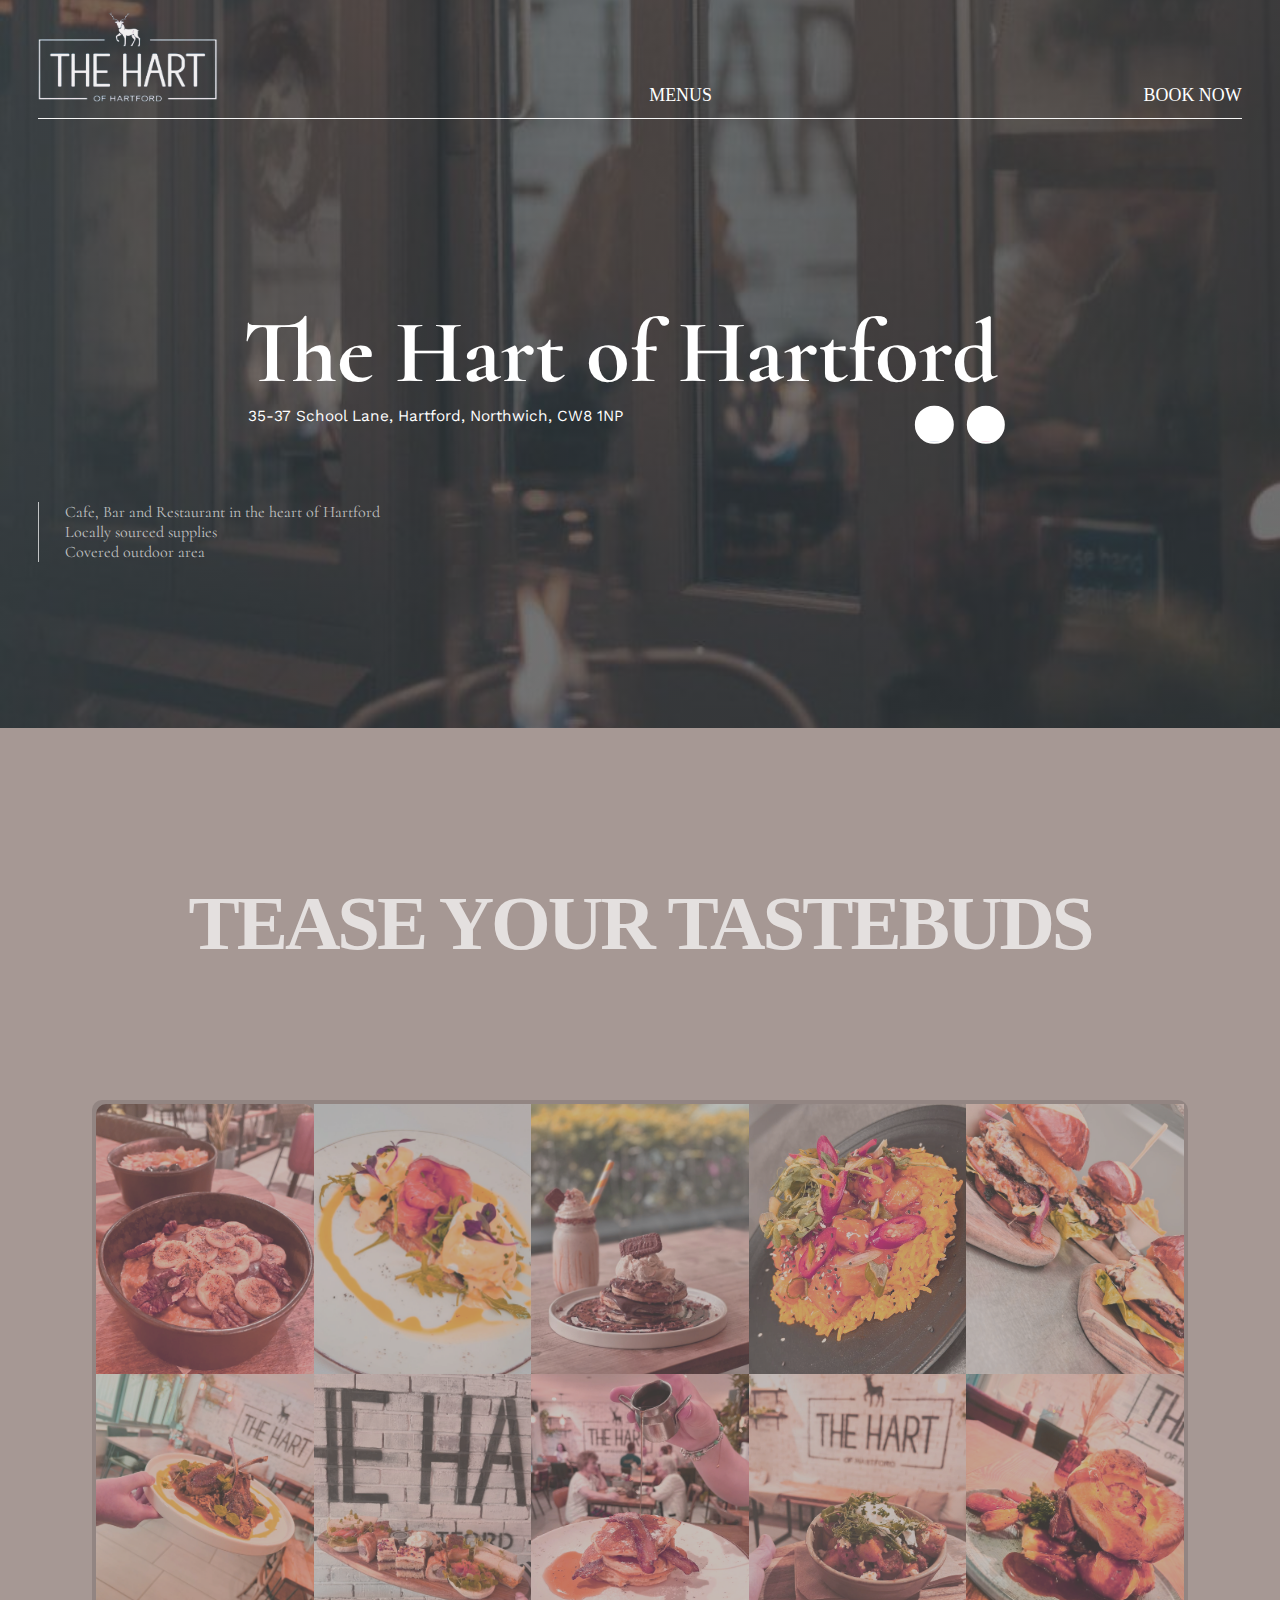
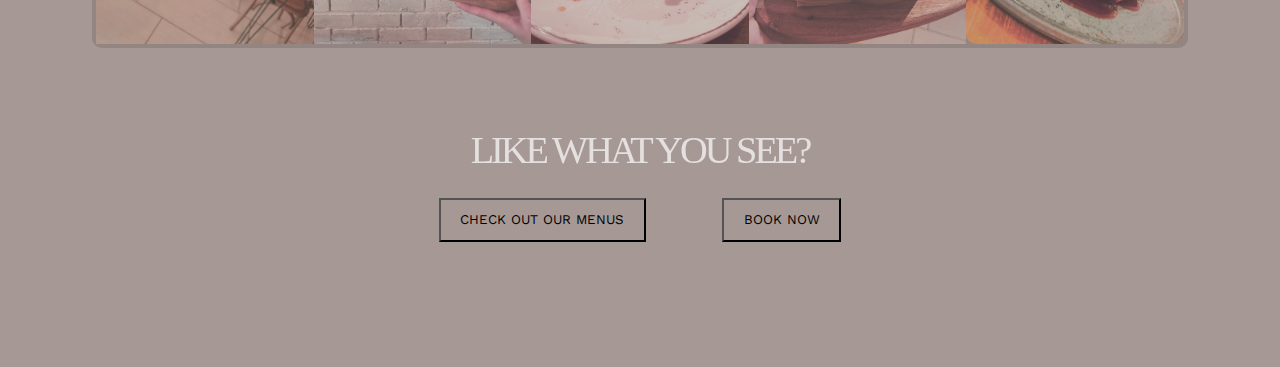
==== index.html @ 33c7c5eb "first-draft build without mobile responsiveness" ====
<!DOCTYPE html>
<html lang="en">

<head>
    <meta charset="UTF-8">
    <meta http-equiv="X-UA-Compatible" content="IE=edge">
    <meta name="viewport" content="width=device-width, initial-scale=1.0">
    <link rel="stylesheet" href="style/style.css">
    <link rel="preconnect" href="https://fonts.googleapis.com">
    <link rel="preconnect" href="https://fonts.gstatic.com" crossorigin>
    <link
        href="https://fonts.googleapis.com/css2?family=Alegreya:ital,wght@0,400;0,500;0,700;1,400&family=Cormorant:ital,wght@0,300;0,400;0,500;0,600;0,700;1,300;1,400;1,500;1,600;1,700&family=Work+Sans:ital,wght@0,100;0,200;0,300;0,400;0,500;0,600;0,700;0,800;0,900;1,100;1,200;1,300;1,400;1,500;1,600;1,700;1,800;1,900&display=swap"
        rel="stylesheet">
    <link rel="stylesheet" href="https://use.fontawesome.com/releases/v5.6.3/css/all.css"
        integrity="sha384-UHRtZLI+pbxtHCWp1t77Bi1L4ZtiqrqD80Kn4Z8NTSRyMA2Fd33n5dQ8lWUE00s/" crossorigin="anonymous">
    <title>The Hart of Hartford</title>
</head>
<body>
    <div class="hero-container">
        <div class="overlay">
            <nav class="nav-bar">
                <ul class="nav-items">
                    <li><a href="index.html"><img class="logo-img" src="./images/logo2.png" alt="logo"></a></li>
                    <li class="nav-list"><a href="menus.html">Menus</a></li>
                    <li class="nav-list"><a href="booking.html">Book Now</a></li>
                </ul>
            </nav>
            <div class="hero">
                <h1 class="hero-title">The Hart of Hartford</h1>
            </div>
            <div>
                <p class="hero-info">35-37 School Lane, Hartford, Northwich, CW8 1NP</p>
                <div class="socials-container">
                    <ul class="socials-all">
                        <li class="socials-item"><a href="https://www.facebook.com/TheHartOfHartford/"
                                target="_blank"><i class="fab fa-facebook icon"></i></a></li>
                        <li class="socials-item"><a href="https://www.instagram.com/thehartofhartford/"
                                target="_blank"><i class="fab fa-instagram icon"></i></a></li>
                    </ul>
                </div>
                <ul class="hero-description">
                    <li>Cafe, Bar and Restaurant in the heart of Hartford</li>
                    <li>Locally sourced supplies</li>
                    <li>Covered outdoor area</li>
                </ul>
            </div>
        </div>
    </div>
    <div class="gallery-container">
        <div id="gallery-heading">
            <h2>Tease your Tastebuds</h2>
        </div>
        <div class="gallery">
            <div class="gallery-images">
                <img src='./images/gallery/image1.jpeg' alt='image1'>
                <img src='./images/gallery/image2.jpeg' alt='image2'>
                <img src='./images/gallery/image3.jpeg' alt='image3'>
                <img src='./images/gallery/image4.jpeg' alt='image4'>
                <img src='./images/gallery/image5.jpeg' alt='image5'>
                <img src='./images/gallery/image6.jpeg' alt='image6'>
                <img src='./images/gallery/image7.jpeg' alt='image7'>
                <img src='./images/gallery/image8.jpeg' alt='image8'>
                <img src='./images/gallery/image9.jpeg' alt='image9'>
                <img src='./images/gallery/image10.jpeg' alt='image10'>
            </div>
        </div>
            <div class="gallery-info">
                <p>Like what you see?</p>
            </div>
            <div id="buttons">
                <a href="menus.html"><button type="button">Check out our Menus</button></a>
                <a href="booking.html"><button type="button">Book Now</button></a>
            </div>
        </div>
</body>
<script src="./scripts/app.js"></script>
</html>
---- style/style.css ----
/* font-family: 'Alegreya', serif;
font-family: 'Cormorant', serif;
font-family: 'Work Sans', sans-serif; */

* {
    box-sizing: border-box;
    margin: 0;
    padding: 0;
}

body,
html {
    height: 100%;
    background-color: rgb(146, 133, 130);
}

.hero-container {
    background: linear-gradient(rgba(57, 57, 57, 0.7), rgba(57, 57, 57, 0.7)), url('/images/background-image.jpeg');
    background-repeat: no-repeat;
    background-size: cover;
    background-position: center;
    color: white;
    padding-bottom: 7vw;
}

.logo-img {
    height: 7vw;
    width: 14vw;
}

nav {
    width: 100%;
    padding: 0 3%;
}

.nav-list a {
    text-decoration: none;
    color: white;
    font-size: 1.4vw;
}

/* .nav-list a:hover {
    color: black;
} */

.nav-items {
    display: flex;
    width: 100%;
    list-style-type: none;
    justify-content: space-between;
    align-items: flex-end;
    border-bottom: 0.8px solid rgba(255, 255, 255, 0.95);
    padding: 0.75rem 0;
    text-transform: uppercase;
}

h1 {
    font-size: 7vw;
    padding: 14vw 19vw 0 19vw;
    font-family: 'Cormorant', serif;
}

.hero-info {
    padding: 0 0 0 19.359%;
    font-family: 'Work Sans', sans-serif;
    font-size: 1.2vw;
}

.socials-all {
    display: flex;
    position: absolute;
    left: 75vw;
    transform: translate(-50%, -50%);
}

.socials-item {
    list-style: none;
}

.socials-item a {
    width: 3vw;
    height: 3vw;
    background-color: #fff;
    text-align: center;
    line-height: 3vw;
    font-size: 1.5vw;
    margin: 0 0.50vw;
    display: block;
    border-radius: 50%;
    position: relative;
    overflow: hidden;
    border: 0.2vw solid #fff;
    z-index: 1;
}

.socials-item a .icon {
    position: relative;
    color: #262626;
    transition: .5s;
    z-index: 3;
}

.socials-item a:hover .icon {
    color: #fff;
    transform: rotateY(360deg);
}

.socials-item a:before {
    content: "";
    position: absolute;
    top: 100%;
    left: 0;
    width: 100%;
    height: 100%;
    background: #f00;
    transition: .5s;
    z-index: 2;
}

.socials-item a:hover:before {
    top: 0;
}

.socials-item:nth-child(1) a:before {
    background: #3b5999;
}

.socials-item:nth-child(2) a:before {
    background: linear-gradient(45deg, #f09433 0%, #e6683c 25%, #dc2743 50%, #cc2366 75%, #bc1888 100%);
}

.hero-description {
    margin: 6vw 3vw;
    padding-left: 2vw;
    text-decoration: none;
    list-style-type: none;
    border-left: 0.8px solid rgba(255, 255, 255, 0.70);
    font-size: 1.25vw;
    color: rgba(255, 255, 255, 0.70);
    font-family: 'Cormorant', serif;
}

h3 {
    text-align: center;
    margin-top: 2rem;
}

.gallery-container {
    padding: 7rem;
    background-color: #A69894;
}

#gallery-heading {
    width: 100%;
    height: 20vh;
    display: flex;
    flex-direction: column;
    justify-content: center;
    align-items: center;
}

#gallery-heading h2 {
    font-size: 6vw;
    text-transform: uppercase;
    letter-spacing: -3px;
    transition: 700ms ease;
    margin-bottom: 0.8rem;
    color: white;
    opacity: 0.7;
    outline: none;
    text-align: center;
}

.gallery-info {
    display: flex;
    flex-direction: column;
}

.gallery-info p {
    font-size: 3vw;
    text-transform: uppercase;
    letter-spacing: -3px;
    transition: 700ms ease;
    margin-bottom: 0.8rem;
    color: white;
    opacity: 0.7;
    outline: none;
    text-align: center;
}

#gallery-heading h2:hover,
.gallery-info p:hover,
.menu-container h2:hover,
#booking-title h2:hover {
    letter-spacing: 1px;
    opacity: 1;
}

.gallery {
    display: flex;
    justify-content: center;
    align-items: center;
}

.gallery-images {
    margin: 5rem;
    display: grid;
    grid-template-rows: repeat(2, 30vh);
    grid-template-columns: repeat(5, 17vw);
    transition: all 0.3s ease(gravity);
    background-color: rgb(146, 133, 130);
    border-radius: 10px;
    padding: 0.25em;
}

.gallery-images img {
    object-fit: cover;
    width: 100%;
    height: 100%;
    left: 0;
    top: 0;
    transition: all 0.15s ease(downhill);
    position: relative;
    box-shadow: 0 0 2 0;
    opacity: 0.67;
    filter: sepia(9%) hue-rotate(327deg) brightness(95%) contrast(86%);
}

.gallery-images img:first-child {
    border-radius: 10px 10px 0 0;
}

.gallery-images img:last-child {
    border-radius: 0 0 10px 10px;
}

.gallery-images img:hover {
    opacity: 1;
    z-index: 1;
    transition: all 0.3s ease(downhill);
    filter: sepia(0%) hue-rotate(0deg);
    border-radius: 5px;
}

.gallery-info {
    text-align: center;
    display: flex;
    align-items: center;
}

#buttons {
    display: flex;
    justify-content: center;
    align-items: center;
}

#buttons button {
    margin: 1vw 3vw;
    padding: 1vw 1.5vw;
    background-color: #A69894;
    font-family: 'Work Sans', sans-serif;
    text-transform: uppercase;
    cursor: pointer;
}

#buttons button:hover {
    background-color: rgb(146, 133, 130);
    transition: all 0.3s ease(downhill);
    transform: scale(1.2);
    cursor: pointer;
}

.menu-container {
    text-align: center;
    margin: 3vw;
}

.menu-container p {
    margin-bottom: 3vw;
}

#menu-selection {
    display: flex;
    flex-direction: column;
    align-items: center;
    padding: 2vw 0 8vw 0;
}

#menu-selection a {
    display: flex;
    border-top: white solid 0.05vw;
    border-bottom: white solid 0.05vw;
    width: 30vw;
    height: 4vw;
    margin: 0 1vw;
    text-decoration: none;
    color: white;
    justify-content: center;
    align-items: center;
    font-size: 1.25vw;
    text-transform: lowercase;
}

.menu-container h2, #booking-title h2 {
    font-size: 5vw;
    text-transform: uppercase;
    letter-spacing: -3px;
    transition: 700ms ease;
    margin-bottom: 0.8rem;
    color: white;
    opacity: 0.7;
    outline: none;
    text-align: center;
}

.menu-container p, #booking-title p {
    font-family: 'Work Sans', sans-serif;
}

#menu-selection a:hover {
    background-color: white;
    opacity: 0.7;
    color: #A69894;
    transform: scale(1.1);
    text-transform: uppercase;
    transition: all 0.2s ease-in-out;
}


#booking-container {
    width: 100%;
    height: 100%;
    margin: 10vw auto auto auto;
    position: relative;
}

#booking-container iframe {
    position: absolute;
    top: 0;
    left: 0;
    bottom: 0;
    right: 0;
    width: 100%;
    height: 100%;
}

#booking-title {
    padding-top: 3vw;
    text-align: center;
}
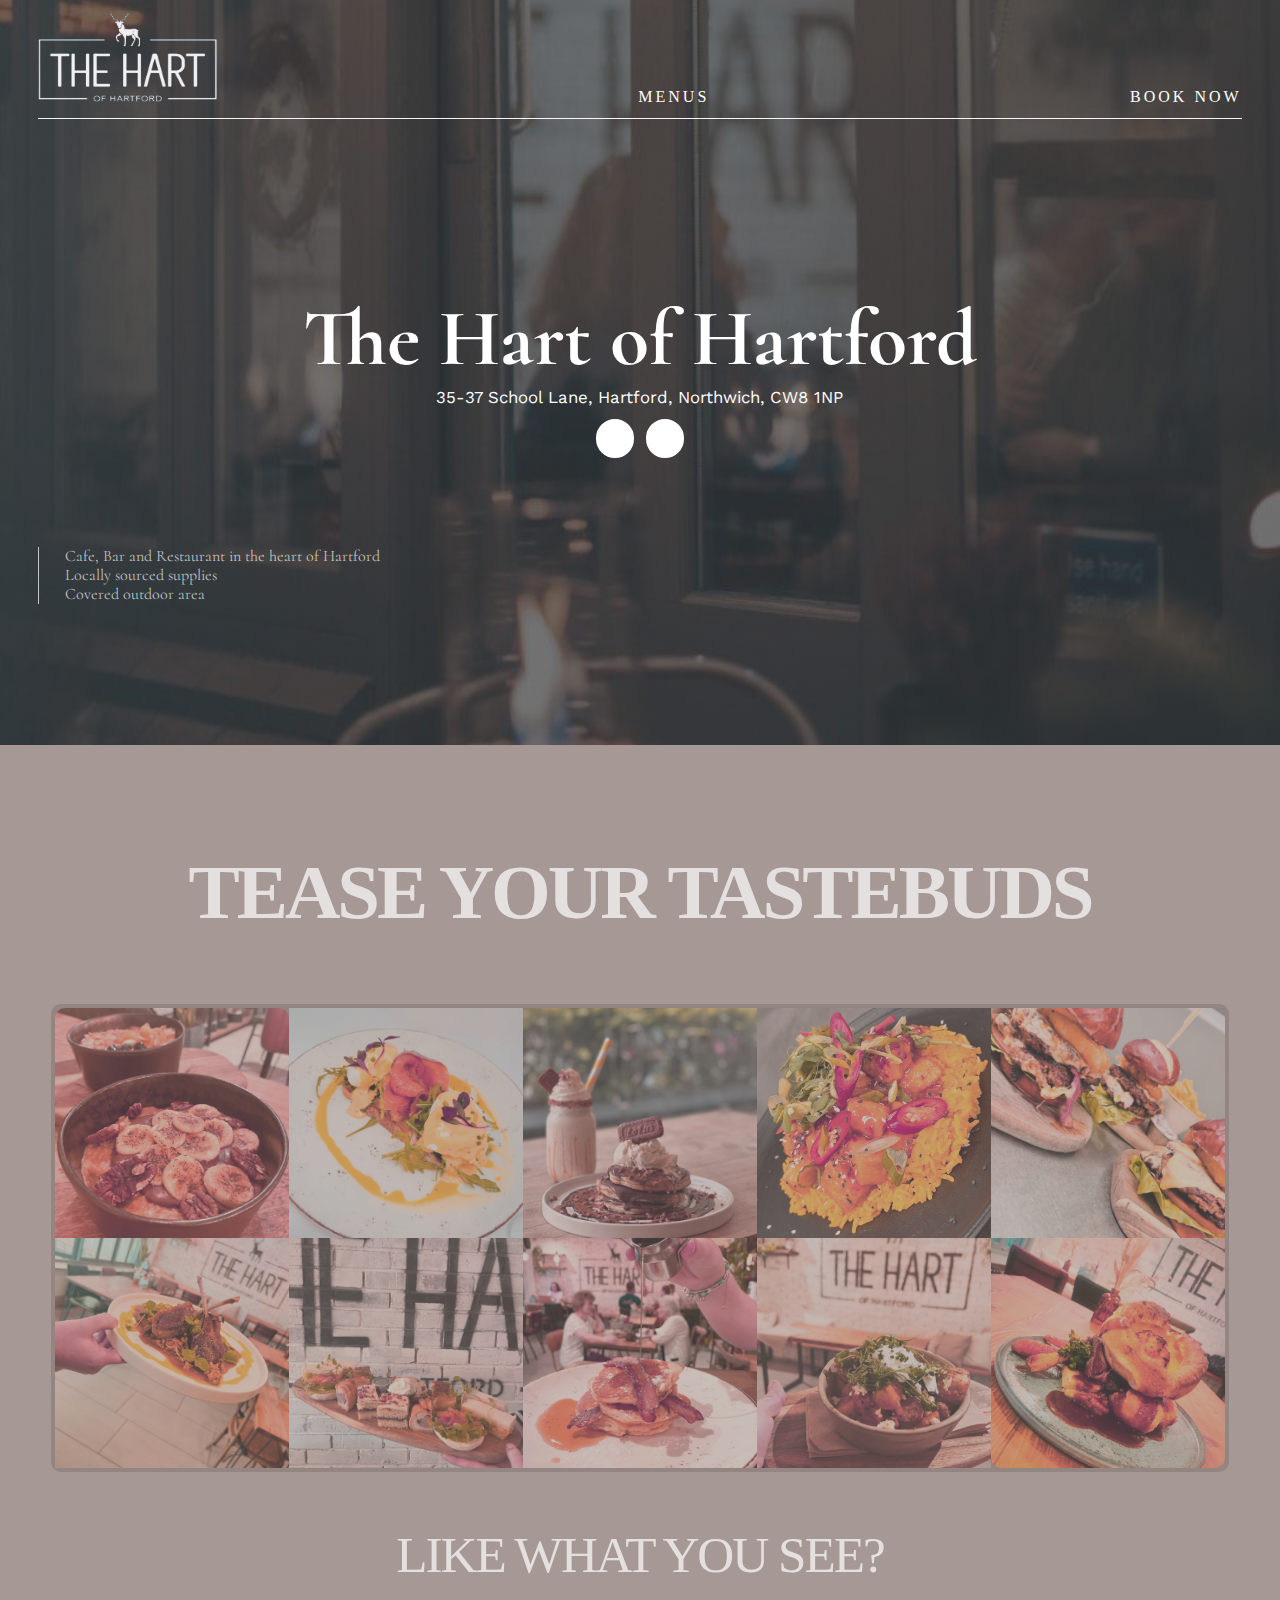
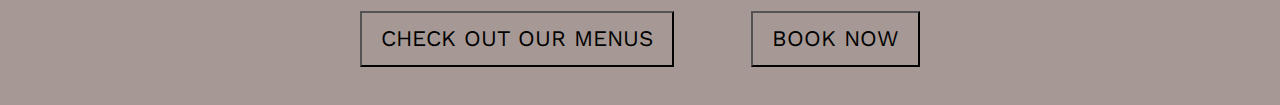
==== commit 71154a95: "first draft - no mobile responsive" ====
--- a/index.html
+++ b/index.html
@@ -27,17 +27,15 @@
             </nav>
             <div class="hero">
                 <h1 class="hero-title">The Hart of Hartford</h1>
+                <p class="hero-info">35-37 School Lane, Hartford, Northwich, CW8 1NP</p>
+                    <div class="socials-all">
+                        <a class="socials-item" href="https://www.facebook.com/TheHartOfHartford/"
+                                target="_blank"><i class="fab fa-facebook icon"></i></a>
+                        <a class="socials-item" href="https://www.instagram.com/thehartofhartford/"
+                                target="_blank"><i class="fab fa-instagram icon"></i></a>
+                    </div>
             </div>
             <div>
-                <p class="hero-info">35-37 School Lane, Hartford, Northwich, CW8 1NP</p>
-                <div class="socials-container">
-                    <ul class="socials-all">
-                        <li class="socials-item"><a href="https://www.facebook.com/TheHartOfHartford/"
-                                target="_blank"><i class="fab fa-facebook icon"></i></a></li>
-                        <li class="socials-item"><a href="https://www.instagram.com/thehartofhartford/"
-                                target="_blank"><i class="fab fa-instagram icon"></i></a></li>
-                    </ul>
-                </div>
                 <ul class="hero-description">
                     <li>Cafe, Bar and Restaurant in the heart of Hartford</li>
                     <li>Locally sourced supplies</li>
--- a/style/style.css
+++ b/style/style.css
@@ -6,6 +6,7 @@
     box-sizing: border-box;
     margin: 0;
     padding: 0;
+    line-height: 1.2;
 }
 
 body,
@@ -20,7 +21,10 @@
     background-size: cover;
     background-position: center;
     color: white;
-    padding-bottom: 7vw;
+    padding-bottom: 5%;
+    width: 100%;
+    min-height: 60%;
+    justify-content: center;
 }
 
 .logo-img {
@@ -36,12 +40,9 @@
 .nav-list a {
     text-decoration: none;
     color: white;
-    font-size: 1.4vw;
-}
-
-/* .nav-list a:hover {
-    color: black;
-} */
+    font-size: 100%;
+    letter-spacing: 3px;
+}
 
 .nav-items {
     display: flex;
@@ -54,58 +55,65 @@
     text-transform: uppercase;
 }
 
+.nav-list a:hover {
+	color: #CCC;
+	box-shadow: 0 2px 0 0 currentcolor;
+    transition: all .25s ease;
+}
+
 h1 {
-    font-size: 7vw;
-    padding: 14vw 19vw 0 19vw;
+    font-size: 500%;
+    text-align: center;
+    padding: 14% 5% 0 5%;
     font-family: 'Cormorant', serif;
 }
 
+.hero{
+    margin: 0 auto;
+    width: 96%;
+}
+
 .hero-info {
-    padding: 0 0 0 19.359%;
     font-family: 'Work Sans', sans-serif;
-    font-size: 1.2vw;
+    font-size: 105%;
+    text-align: center;
 }
 
 .socials-all {
     display: flex;
-    position: absolute;
-    left: 75vw;
-    transform: translate(-50%, -50%);
+    justify-content: center;
+    /* margin: 1% 10%; */
 }
 
 .socials-item {
-    list-style: none;
-}
-
-.socials-item a {
     width: 3vw;
     height: 3vw;
     background-color: #fff;
     text-align: center;
     line-height: 3vw;
     font-size: 1.5vw;
-    margin: 0 0.50vw;
-    display: block;
+    margin: 1% 0.45%;
     border-radius: 50%;
     position: relative;
     overflow: hidden;
     border: 0.2vw solid #fff;
     z-index: 1;
-}
-
-.socials-item a .icon {
+    /* translate: 690% -100%; */
+}
+
+.socials-item .icon {
     position: relative;
     color: #262626;
     transition: .5s;
-    z-index: 3;
-}
-
-.socials-item a:hover .icon {
+    z-index: 2;
+}
+
+.socials-item:hover .icon {
     color: #fff;
     transform: rotateY(360deg);
 }
 
-.socials-item a:before {
+.socials-item:before {
     content: "";
     position: absolute;
     top: 100%;
@@ -117,15 +125,15 @@
     z-index: 2;
 }
 
-.socials-item a:hover:before {
+.socials-item:hover:before {
     top: 0;
 }
 
-.socials-item:nth-child(1) a:before {
+.socials-item:nth-child(1):before {
     background: #3b5999;
 }
 
-.socials-item:nth-child(2) a:before {
+.socials-item:nth-child(2):before {
     background: linear-gradient(45deg, #f09433 0%, #e6683c 25%, #dc2743 50%, #cc2366 75%, #bc1888 100%);
 }
 
@@ -146,13 +154,12 @@
 }
 
 .gallery-container {
-    padding: 7rem;
+    padding: 8% 0 0 0;
     background-color: #A69894;
 }
 
 #gallery-heading {
     width: 100%;
-    height: 20vh;
     display: flex;
     flex-direction: column;
     justify-content: center;
@@ -177,9 +184,9 @@
 }
 
 .gallery-info p {
-    font-size: 3vw;
-    text-transform: uppercase;
-    letter-spacing: -3px;
+    font-size: 4vw;
+    text-transform: uppercase;
+    letter-spacing: -2px;
     transition: 700ms ease;
     margin-bottom: 0.8rem;
     color: white;
@@ -196,17 +203,11 @@
     opacity: 1;
 }
 
-.gallery {
-    display: flex;
-    justify-content: center;
-    align-items: center;
-}
-
 .gallery-images {
-    margin: 5rem;
+    margin: 4%;
     display: grid;
-    grid-template-rows: repeat(2, 30vh);
-    grid-template-columns: repeat(5, 17vw);
+    grid-template-rows: repeat(2, 18vw);
+    grid-template-columns: repeat(5, 20%);
     transition: all 0.3s ease(gravity);
     background-color: rgb(146, 133, 130);
     border-radius: 10px;
@@ -255,8 +256,9 @@
 }
 
 #buttons button {
-    margin: 1vw 3vw;
+    margin: 1vw 3vw 3vw 3vw;
     padding: 1vw 1.5vw;
+    font-size: 1.75vw;
     background-color: #A69894;
     font-family: 'Work Sans', sans-serif;
     text-transform: uppercase;
@@ -270,6 +272,18 @@
     cursor: pointer;
 }
 
+@media only screen and (max-width: 600px) {
+    h1 {
+        font-size: 390%;
+    }
+    .hero-info {
+        font-size: 70%;
+    }
+    .hero-description {
+        font-size: 2vw;
+    }
+}
+
 .menu-container {
     text-align: center;
     margin: 3vw;
@@ -290,14 +304,14 @@
     display: flex;
     border-top: white solid 0.05vw;
     border-bottom: white solid 0.05vw;
-    width: 30vw;
-    height: 4vw;
+    width: 500px;
+    height: 50px;
     margin: 0 1vw;
     text-decoration: none;
     color: white;
     justify-content: center;
     align-items: center;
-    font-size: 1.25vw;
+    font-size: 20px;
     text-transform: lowercase;
 }
 
@@ -315,22 +329,41 @@
 
 .menu-container p, #booking-title p {
     font-family: 'Work Sans', sans-serif;
+    font-size: 1.2vw;
+}
+
+@media only screen and (max-width: 800px) {
+    #menu-selection a {
+        width: 400px;
+        height: 40px;
+        font-size: 16px;
+    }
+    .menu-container h2 {
+        font-size: 6vw;
+        margin: 10% 0 5% 0;
+    }
+    .menu-container p {
+        font-size: 2vw;
+    }
 }
 
 #menu-selection a:hover {
     background-color: white;
     opacity: 0.7;
     color: #A69894;
+    border-top: #A69894 solid 0.05vw;
+    border-bottom: #A69894 solid 0.05vw;
     transform: scale(1.1);
     text-transform: uppercase;
     transition: all 0.2s ease-in-out;
+    margin: 2px;
 }
 
 
 #booking-container {
     width: 100%;
     height: 100%;
-    margin: 10vw auto auto auto;
+    margin: 6vw auto auto auto;
     position: relative;
 }
 
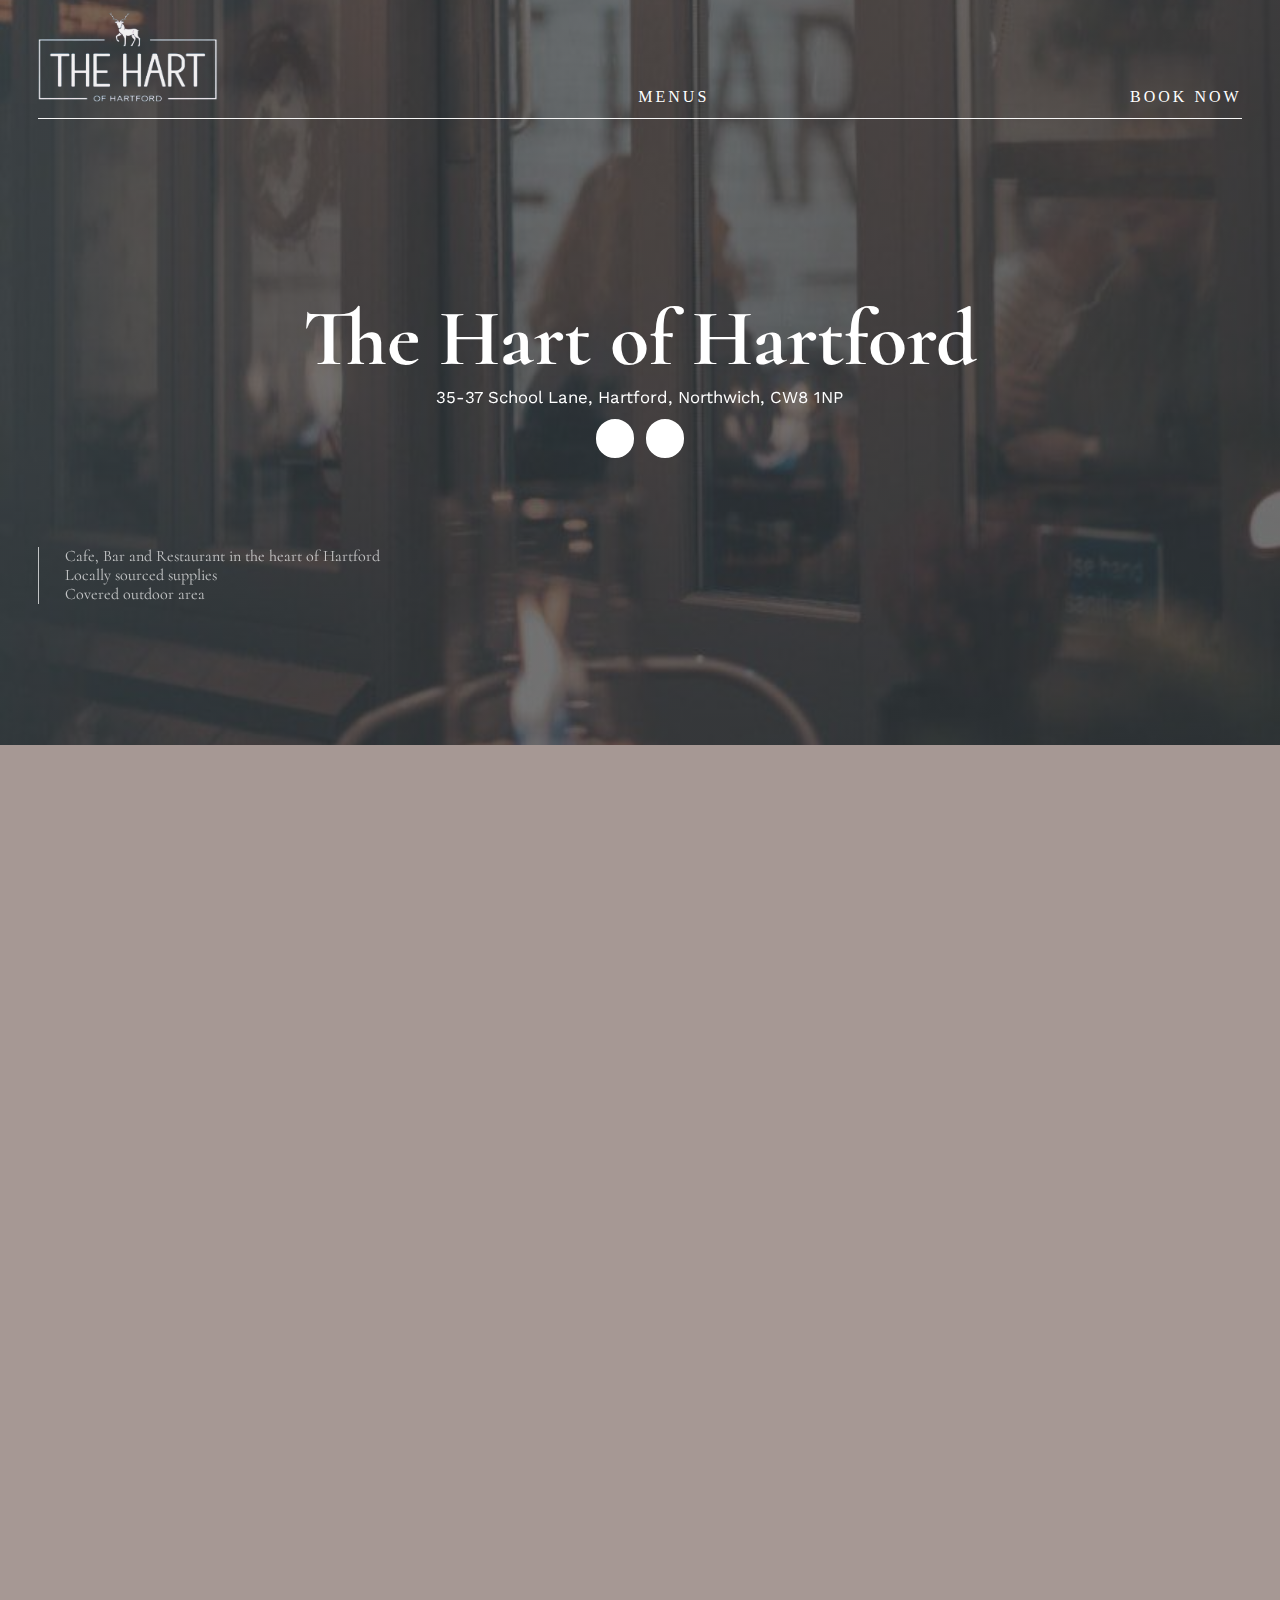
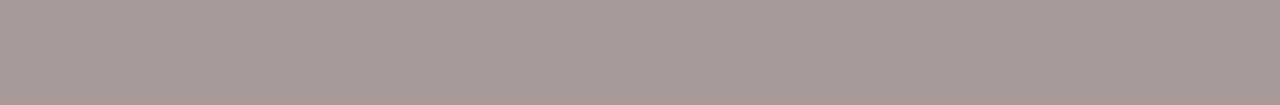
==== commit 6bfaa03e: "added scroll animations to website" ====
--- a/index.html
+++ b/index.html
@@ -6,6 +6,7 @@
     <meta http-equiv="X-UA-Compatible" content="IE=edge">
     <meta name="viewport" content="width=device-width, initial-scale=1.0">
     <link rel="stylesheet" href="style/style.css">
+    <script src="./scripts/app.js" defer></script>
     <link rel="preconnect" href="https://fonts.googleapis.com">
     <link rel="preconnect" href="https://fonts.gstatic.com" crossorigin>
     <link
@@ -26,17 +27,17 @@
                 </ul>
             </nav>
             <div class="hero">
-                <h1 class="hero-title">The Hart of Hartford</h1>
-                <p class="hero-info">35-37 School Lane, Hartford, Northwich, CW8 1NP</p>
+                <h1 class="hero-title animation">The Hart of Hartford</h1>
+                <p class="hero-info animation">35-37 School Lane, Hartford, Northwich, CW8 1NP</p>
                     <div class="socials-all">
-                        <a class="socials-item" href="https://www.facebook.com/TheHartOfHartford/"
+                        <a class="socials-item animation" href="https://www.facebook.com/TheHartOfHartford/"
                                 target="_blank"><i class="fab fa-facebook icon"></i></a>
-                        <a class="socials-item" href="https://www.instagram.com/thehartofhartford/"
+                        <a class="socials-item animation" href="https://www.instagram.com/thehartofhartford/"
                                 target="_blank"><i class="fab fa-instagram icon"></i></a>
                     </div>
             </div>
             <div>
-                <ul class="hero-description">
+                <ul class="hero-description animation">
                     <li>Cafe, Bar and Restaurant in the heart of Hartford</li>
                     <li>Locally sourced supplies</li>
                     <li>Covered outdoor area</li>
@@ -45,11 +46,11 @@
         </div>
     </div>
     <div class="gallery-container">
-        <div id="gallery-heading">
+        <div id="gallery-heading" class="animation">
             <h2>Tease your Tastebuds</h2>
         </div>
         <div class="gallery">
-            <div class="gallery-images">
+            <div class="gallery-images animation">
                 <img src='./images/gallery/image1.jpeg' alt='image1'>
                 <img src='./images/gallery/image2.jpeg' alt='image2'>
                 <img src='./images/gallery/image3.jpeg' alt='image3'>
@@ -62,14 +63,13 @@
                 <img src='./images/gallery/image10.jpeg' alt='image10'>
             </div>
         </div>
-            <div class="gallery-info">
+            <div class="gallery-info animation">
                 <p>Like what you see?</p>
             </div>
-            <div id="buttons">
+            <div id="buttons" class="animation">
                 <a href="menus.html"><button type="button">Check out our Menus</button></a>
                 <a href="booking.html"><button type="button">Book Now</button></a>
             </div>
         </div>
 </body>
-<script src="./scripts/app.js"></script>
 </html>--- a/style/style.css
+++ b/style/style.css
@@ -16,7 +16,7 @@
 }
 
 .hero-container {
-    background: linear-gradient(rgba(57, 57, 57, 0.7), rgba(57, 57, 57, 0.7)), url('/images/background-image.jpeg');
+    background: linear-gradient(rgba(57, 57, 57, 0.7), rgba(57, 57, 57, 0.7)), url('../images/background-image.jpeg');
     background-repeat: no-repeat;
     background-size: cover;
     background-position: center;
@@ -255,7 +255,7 @@
     align-items: center;
 }
 
-#buttons button {
+button {
     margin: 1vw 3vw 3vw 3vw;
     padding: 1vw 1.5vw;
     font-size: 1.75vw;
@@ -265,7 +265,7 @@
     cursor: pointer;
 }
 
-#buttons button:hover {
+button:hover {
     background-color: rgb(146, 133, 130);
     transition: all 0.3s ease(downhill);
     transform: scale(1.2);
@@ -380,4 +380,24 @@
 #booking-title {
     padding-top: 3vw;
     text-align: center;
+}
+
+.animation {
+    opacity: 0;
+    transform: translateX(-300px);
+    transition: all 0.4s ease-out;
+    transition-delay: 0.4s;
+    filter: blur(5px);
+}
+
+.scroll-animation {
+    opacity: 1;
+    transform: translateX(0);
+    filter: blur(0);
+}
+
+@media(prefers-reduced-motion) {
+    .animation {
+        transition: none;
+    }
 }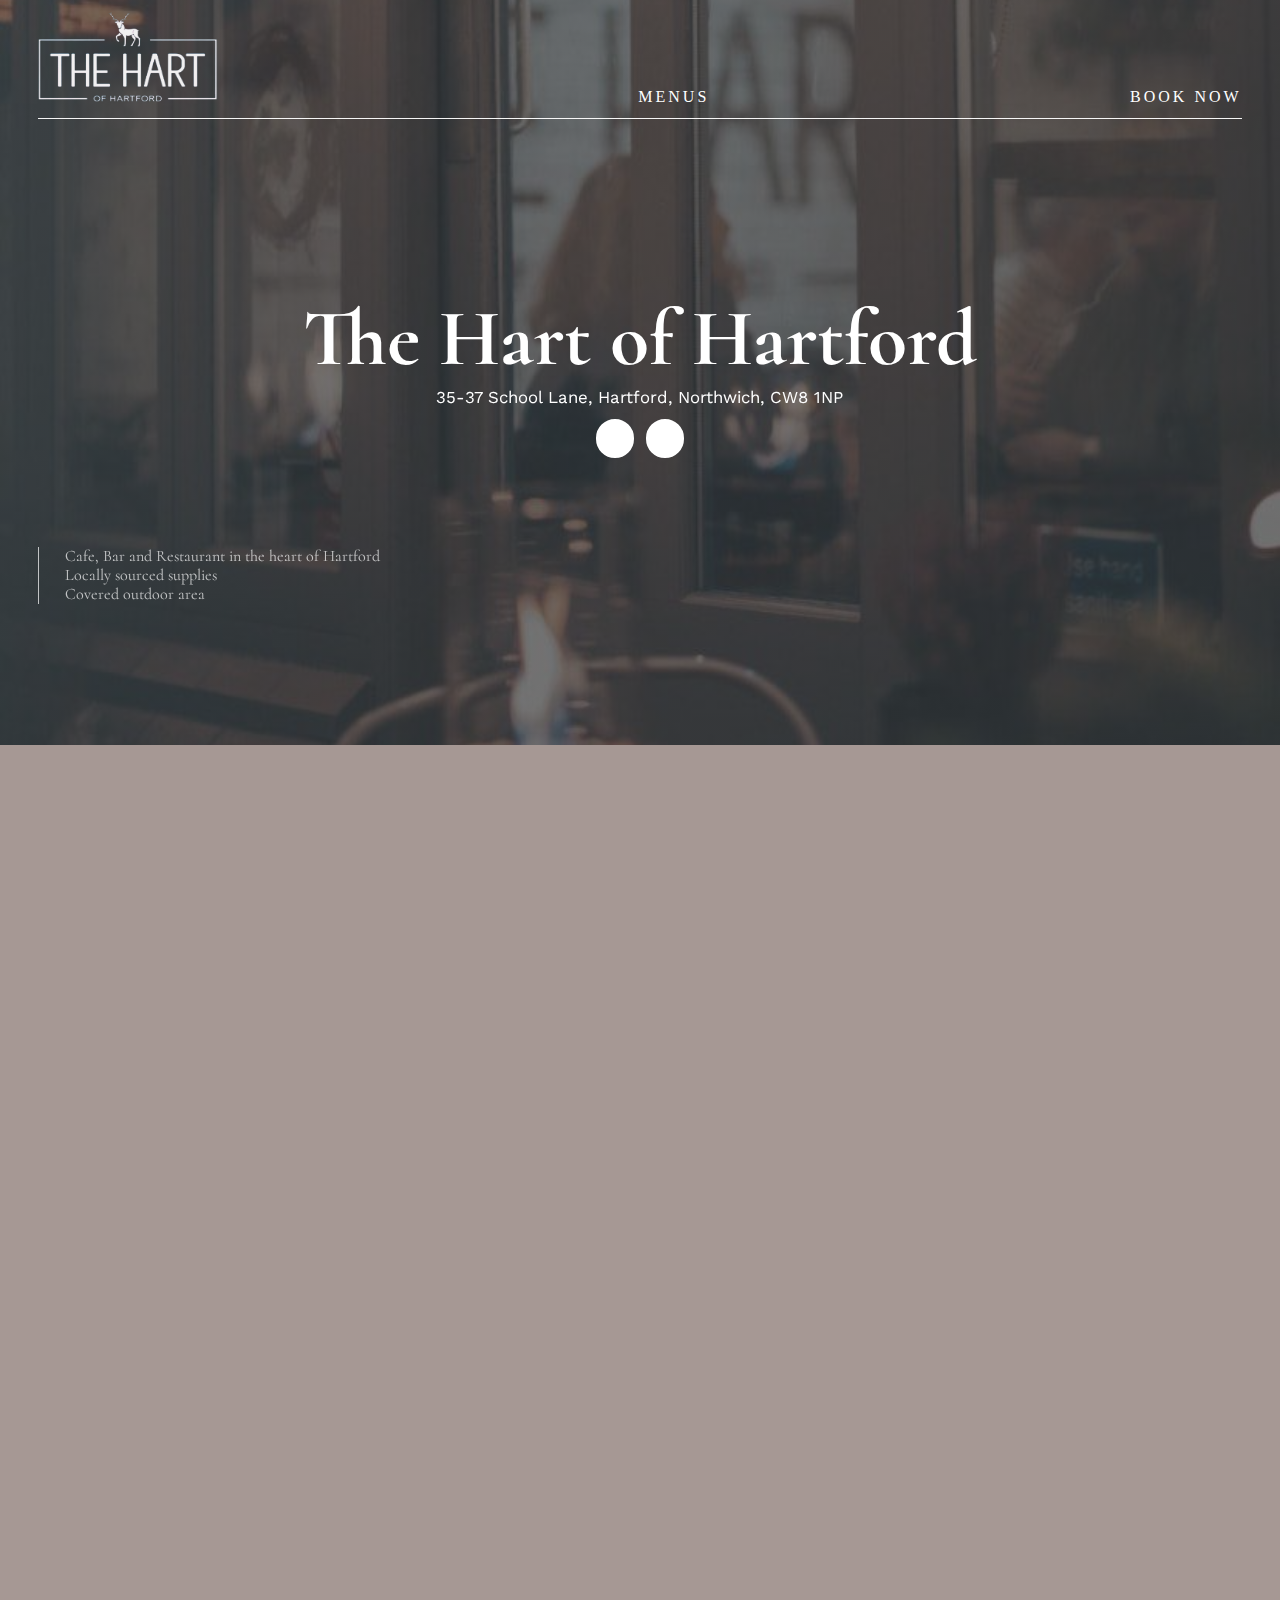
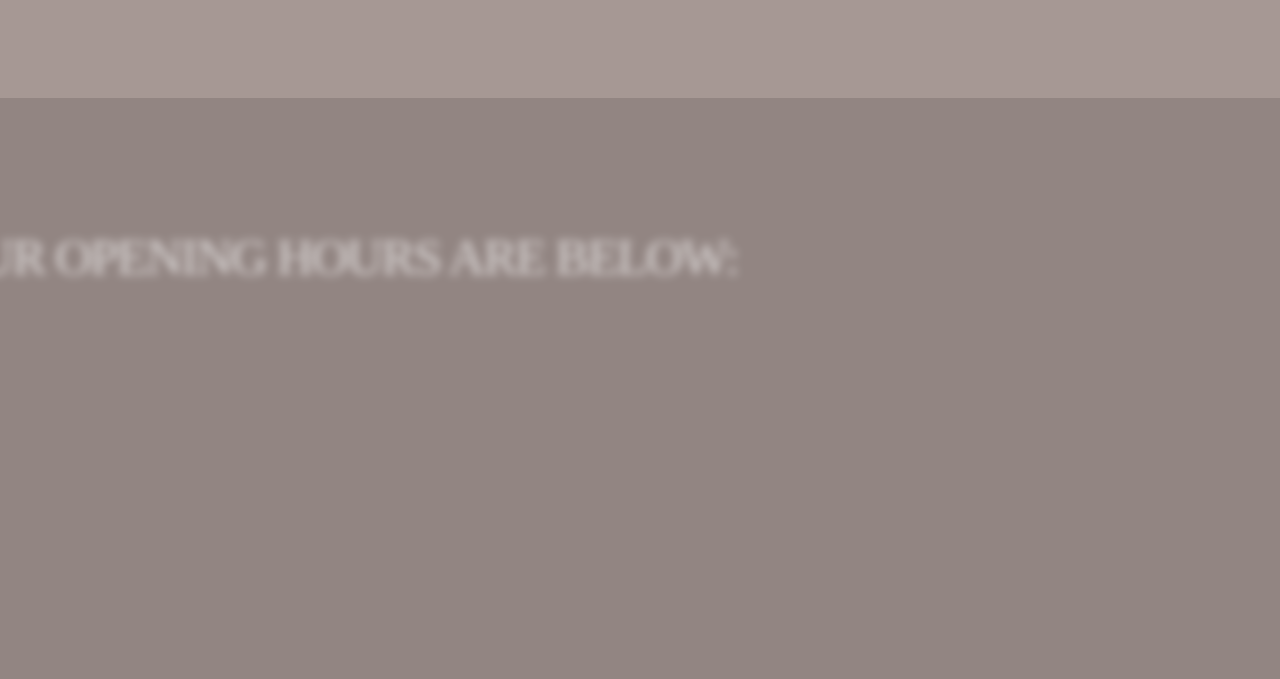
==== commit 10f169a4: "added comments to code" ====
--- a/index.html
+++ b/index.html
@@ -19,20 +19,22 @@
 <body>
     <div class="hero-container">
         <div class="overlay">
+        <!-- Navigation Bar -->
             <nav class="nav-bar">
                 <ul class="nav-items">
                     <li><a href="index.html"><img class="logo-img" src="./images/logo2.png" alt="logo"></a></li>
                     <li class="nav-list"><a href="menus.html">Menus</a></li>
                     <li class="nav-list"><a href="booking.html">Book Now</a></li>
                 </ul>
+            <!-- Hero Section -->
             </nav>
-            <div class="hero">
-                <h1 class="hero-title animation">The Hart of Hartford</h1>
-                <p class="hero-info animation">35-37 School Lane, Hartford, Northwich, CW8 1NP</p>
+            <div class="hero animation">
+                <h1 class="hero-title">The Hart of Hartford</h1>
+                <p class="hero-info">35-37 School Lane, Hartford, Northwich, CW8 1NP</p>
                     <div class="socials-all">
-                        <a class="socials-item animation" href="https://www.facebook.com/TheHartOfHartford/"
+                        <a class="socials-item" href="https://www.facebook.com/TheHartOfHartford/"
                                 target="_blank"><i class="fab fa-facebook icon"></i></a>
-                        <a class="socials-item animation" href="https://www.instagram.com/thehartofhartford/"
+                        <a class="socials-item" href="https://www.instagram.com/thehartofhartford/"
                                 target="_blank"><i class="fab fa-instagram icon"></i></a>
                     </div>
             </div>
@@ -45,6 +47,7 @@
             </div>
         </div>
     </div>
+    <!-- Gallery Section -->
     <div class="gallery-container">
         <div id="gallery-heading" class="animation">
             <h2>Tease your Tastebuds</h2>
@@ -71,5 +74,20 @@
                 <a href="booking.html"><button type="button">Book Now</button></a>
             </div>
         </div>
+        <!-- Opening Hours Section -->
+        <div class="opening-hours-container">
+            <div class="opening-hours-info">
+                <p class="animation">Our Opening Hours are below:</p>
+                <ul>
+                    <li class="opening-hours animation">Monday - 9am - 5pm</li>
+                    <li class="opening-hours animation">Tuesday - CLOSED</li>
+                    <li class="opening-hours animation">Wednesday - 9am - 5pm</li>
+                    <li class="opening-hours animation">Thursday - 9am - 11pm</li>
+                    <li class="opening-hours animation">Friday - 9am - 11pm</li>
+                    <li class="opening-hours animation">Saturday - 9am - 11pm</li>
+                    <li class="opening-hours animation">Sunday - 9am - 6pm</li>
+                </ul>
+            </div>
+        </div>
 </body>
 </html>--- a/style/style.css
+++ b/style/style.css
@@ -1,7 +1,3 @@
-/* font-family: 'Alegreya', serif;
-font-family: 'Cormorant', serif;
-font-family: 'Work Sans', sans-serif; */
-
 * {
     box-sizing: border-box;
     margin: 0;
@@ -15,6 +11,44 @@
     background-color: rgb(146, 133, 130);
 }
 
+/* Styles the Nav section */
+
+.logo-img {
+    height: 7vw;
+    width: 14vw;
+}
+
+nav {
+    width: 100%;
+    padding: 0 3%;
+}
+
+.nav-list a {
+    text-decoration: none;
+    color: white;
+    font-size: 100%;
+    letter-spacing: 3px;
+}
+
+.nav-items {
+    display: flex;
+    width: 100%;
+    list-style-type: none;
+    justify-content: space-between;
+    align-items: flex-end;
+    border-bottom: 0.8px solid rgba(255, 255, 255, 0.95);
+    padding: 0.75rem 0;
+    text-transform: uppercase;
+}
+
+.nav-list a:hover {
+    color: #CCC;
+    box-shadow: 0 2px 0 0 currentcolor;
+    transition: all .25s ease;
+}
+
+/* Styles the Hero section */
+
 .hero-container {
     background: linear-gradient(rgba(57, 57, 57, 0.7), rgba(57, 57, 57, 0.7)), url('../images/background-image.jpeg');
     background-repeat: no-repeat;
@@ -27,40 +61,6 @@
     justify-content: center;
 }
 
-.logo-img {
-    height: 7vw;
-    width: 14vw;
-}
-
-nav {
-    width: 100%;
-    padding: 0 3%;
-}
-
-.nav-list a {
-    text-decoration: none;
-    color: white;
-    font-size: 100%;
-    letter-spacing: 3px;
-}
-
-.nav-items {
-    display: flex;
-    width: 100%;
-    list-style-type: none;
-    justify-content: space-between;
-    align-items: flex-end;
-    border-bottom: 0.8px solid rgba(255, 255, 255, 0.95);
-    padding: 0.75rem 0;
-    text-transform: uppercase;
-}
-
-.nav-list a:hover {
-	color: #CCC;
-	box-shadow: 0 2px 0 0 currentcolor;
-    transition: all .25s ease;
-}
-
 h1 {
     font-size: 500%;
     text-align: center;
@@ -68,7 +68,7 @@
     font-family: 'Cormorant', serif;
 }
 
-.hero{
+.hero {
     margin: 0 auto;
     width: 96%;
 }
@@ -148,6 +148,8 @@
     font-family: 'Cormorant', serif;
 }
 
+/* Styles the Gallery section */
+
 h3 {
     text-align: center;
     margin-top: 2rem;
@@ -183,7 +185,8 @@
     flex-direction: column;
 }
 
-.gallery-info p {
+.gallery-info p,
+.opening-hours-info p {
     font-size: 4vw;
     text-transform: uppercase;
     letter-spacing: -2px;
@@ -198,7 +201,8 @@
 #gallery-heading h2:hover,
 .gallery-info p:hover,
 .menu-container h2:hover,
-#booking-title h2:hover {
+#booking-title h2:hover,
+.opening-hours-info p:hover {
     letter-spacing: 1px;
     opacity: 1;
 }
@@ -258,7 +262,7 @@
 button {
     margin: 1vw 3vw 3vw 3vw;
     padding: 1vw 1.5vw;
-    font-size: 1.75vw;
+    font-size: 1.25vw;
     background-color: #A69894;
     font-family: 'Work Sans', sans-serif;
     text-transform: uppercase;
@@ -272,17 +276,69 @@
     cursor: pointer;
 }
 
+/* Styles the Opening Hours section */
+
+.opening-hours-info {
+    text-align: center;
+    margin: 10% 0 0 0;
+}
+
+.opening-hours-info li {
+    list-style-type: none;
+    padding: 0.5vw;
+    color: white;
+    text-transform: uppercase;
+    font-size: 120%;
+    letter-spacing: 1px;
+}
+
+.opening-hours-info ul {
+    padding: 5vw;
+}
+
+.opening-hours:nth-child(1) {
+    transition-delay: 100ms;
+}
+
+.opening-hours:nth-child(2) {
+    transition-delay: 300ms;
+}
+
+.opening-hours:nth-child(3) {
+    transition-delay: 500ms;
+}
+
+.opening-hours:nth-child(4) {
+    transition-delay: 700ms;
+}
+
+.opening-hours:nth-child(5) {
+    transition-delay: 900ms;
+}
+
+.opening-hours:nth-child(6) {
+    transition-delay: 1100ms;
+}
+
+.opening-hours:nth-child(7) {
+    transition-delay: 1300ms;
+}
+
 @media only screen and (max-width: 600px) {
     h1 {
         font-size: 390%;
     }
+
     .hero-info {
         font-size: 70%;
     }
+
     .hero-description {
         font-size: 2vw;
     }
 }
+
+/* Styles the Menu page */
 
 .menu-container {
     text-align: center;
@@ -315,7 +371,8 @@
     text-transform: lowercase;
 }
 
-.menu-container h2, #booking-title h2 {
+.menu-container h2,
+#booking-title h2 {
     font-size: 5vw;
     text-transform: uppercase;
     letter-spacing: -3px;
@@ -327,7 +384,8 @@
     text-align: center;
 }
 
-.menu-container p, #booking-title p {
+.menu-container p,
+#booking-title p {
     font-family: 'Work Sans', sans-serif;
     font-size: 1.2vw;
 }
@@ -338,10 +396,12 @@
         height: 40px;
         font-size: 16px;
     }
+
     .menu-container h2 {
         font-size: 6vw;
         margin: 10% 0 5% 0;
     }
+
     .menu-container p {
         font-size: 2vw;
     }
@@ -359,6 +419,7 @@
     margin: 2px;
 }
 
+/* Styles the Booking page */
 
 #booking-container {
     width: 100%;
@@ -382,6 +443,7 @@
     text-align: center;
 }
 
+/* Fade in and out Animations for all pages */
 .animation {
     opacity: 0;
     transform: translateX(-300px);
